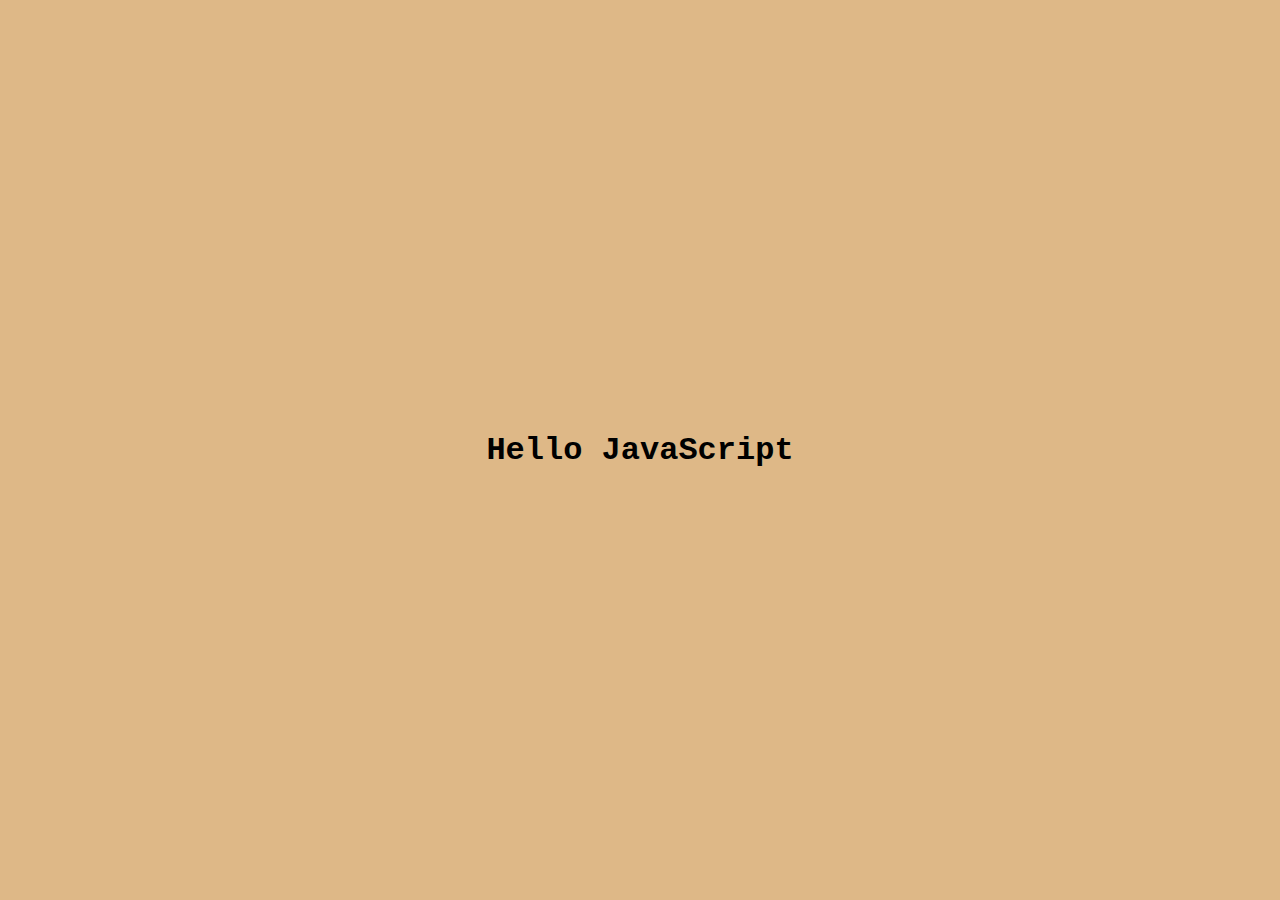
==== src/index.html @ ce282cc9 "organice files" ====
<!DOCTYPE html>
<html lang="en">
<head>
    <meta charset="UTF-8">
    <meta http-equiv="X-UA-Compatible" content="IE=edge">
    <meta name="viewport" content="width=device-width, initial-scale=1.0">
    <link rel="stylesheet" href="./css/styles.css">
    <title>Exersise 1</title>
</head>
<body>
    
    <div id="title">
    </div>
    <div id="suma">
        
    </div>
    
    <script src="./js/app1.js"></script>
</body>
</html>
---- src/css/styles.css ----
@import "default-config.css";
@import "ex-1.css";
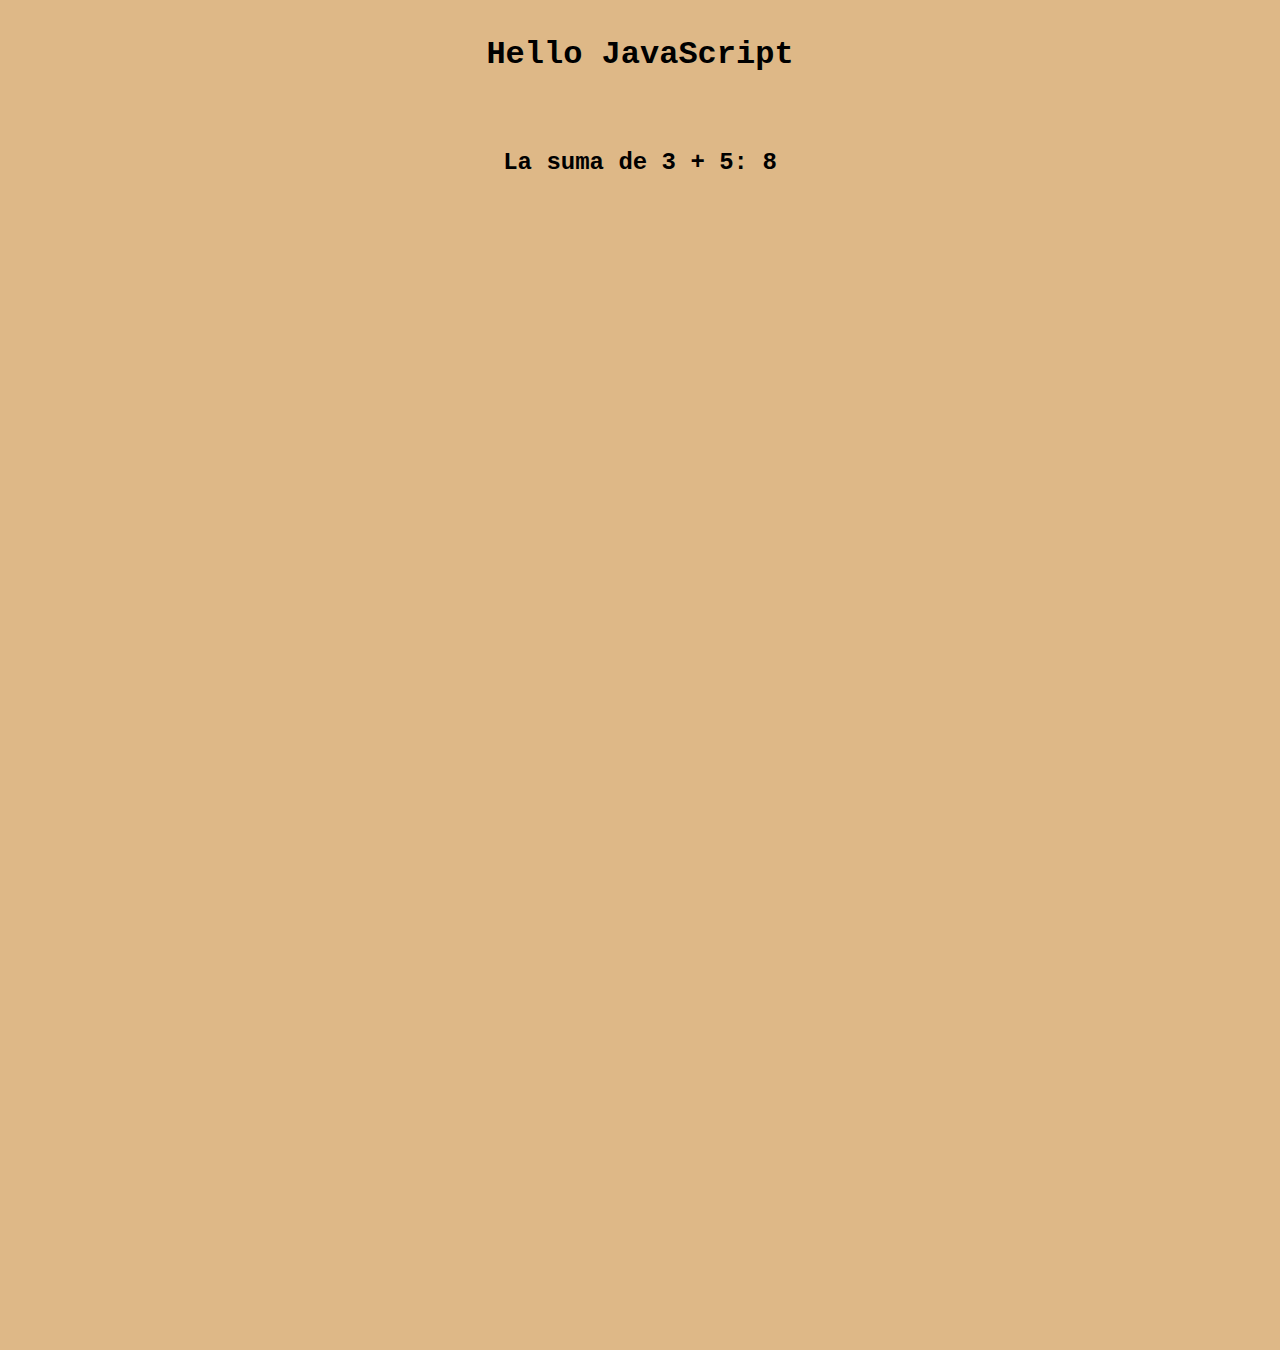
==== commit b4ecb17c: "second exersise" ====
--- a/src/index.html
+++ b/src/index.html
@@ -9,12 +9,12 @@
 </head>
 <body>
     
-    <div id="title">
+    <div id="title" class="exersise-box">
     </div>
-    <div id="suma">
+    <div id="suma" class="exersise-box">
         
     </div>
-    
+    <script src="./js/ex-2.js"></script>
     <script src="./js/app1.js"></script>
 </body>
 </html>--- a/src/css/styles.css
+++ b/src/css/styles.css
@@ -1,3 +1,4 @@
 @import "default-config.css";
-@import "ex-1.css";
+@import "ex-styles.css";
 
+
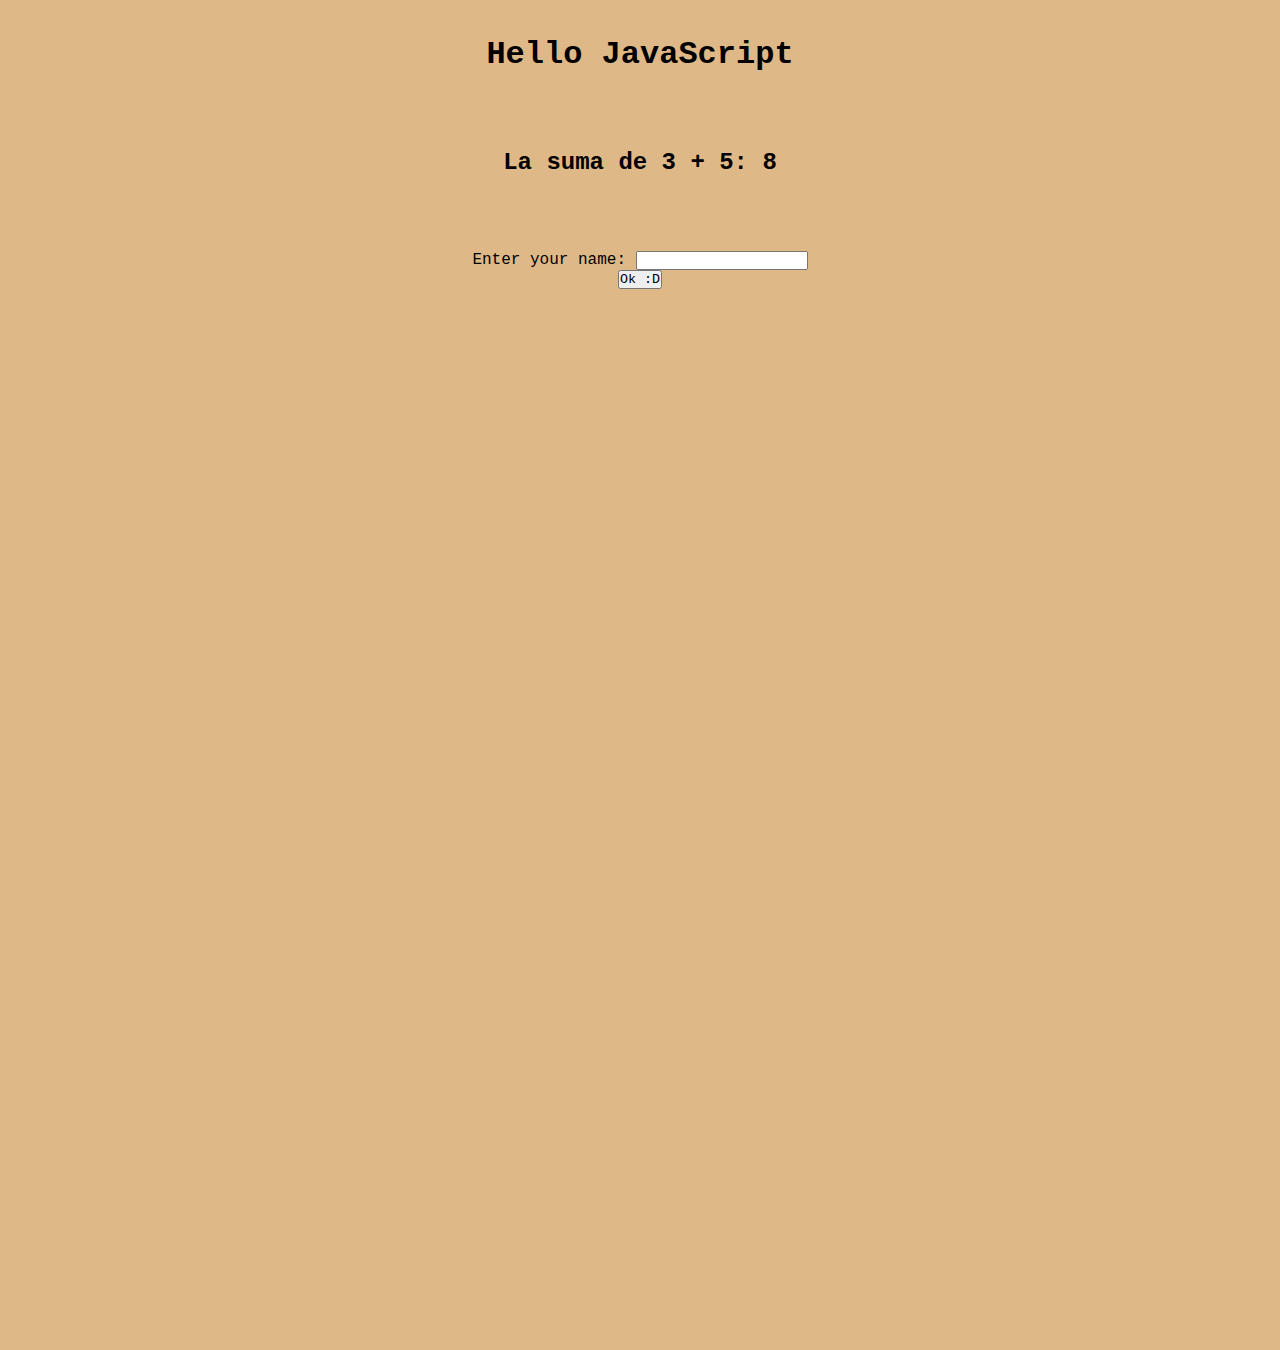
==== commit e870a383: "added ex-3" ====
--- a/src/index.html
+++ b/src/index.html
@@ -12,8 +12,13 @@
     <div id="title" class="exersise-box">
     </div>
     <div id="suma" class="exersise-box">
-        
     </div>
+    <div id="ex-3" class="exersise-box">
+        <label for="text-name">Enter your name: <input type="text" name="text-name" id="text-name"></label>
+        <button id="button-name">Ok :D</button>
+        <div id="hi-space"></div>
+    </div>
+    <script src="./js/ex-3.js"></script>
     <script src="./js/ex-2.js"></script>
     <script src="./js/app1.js"></script>
 </body>
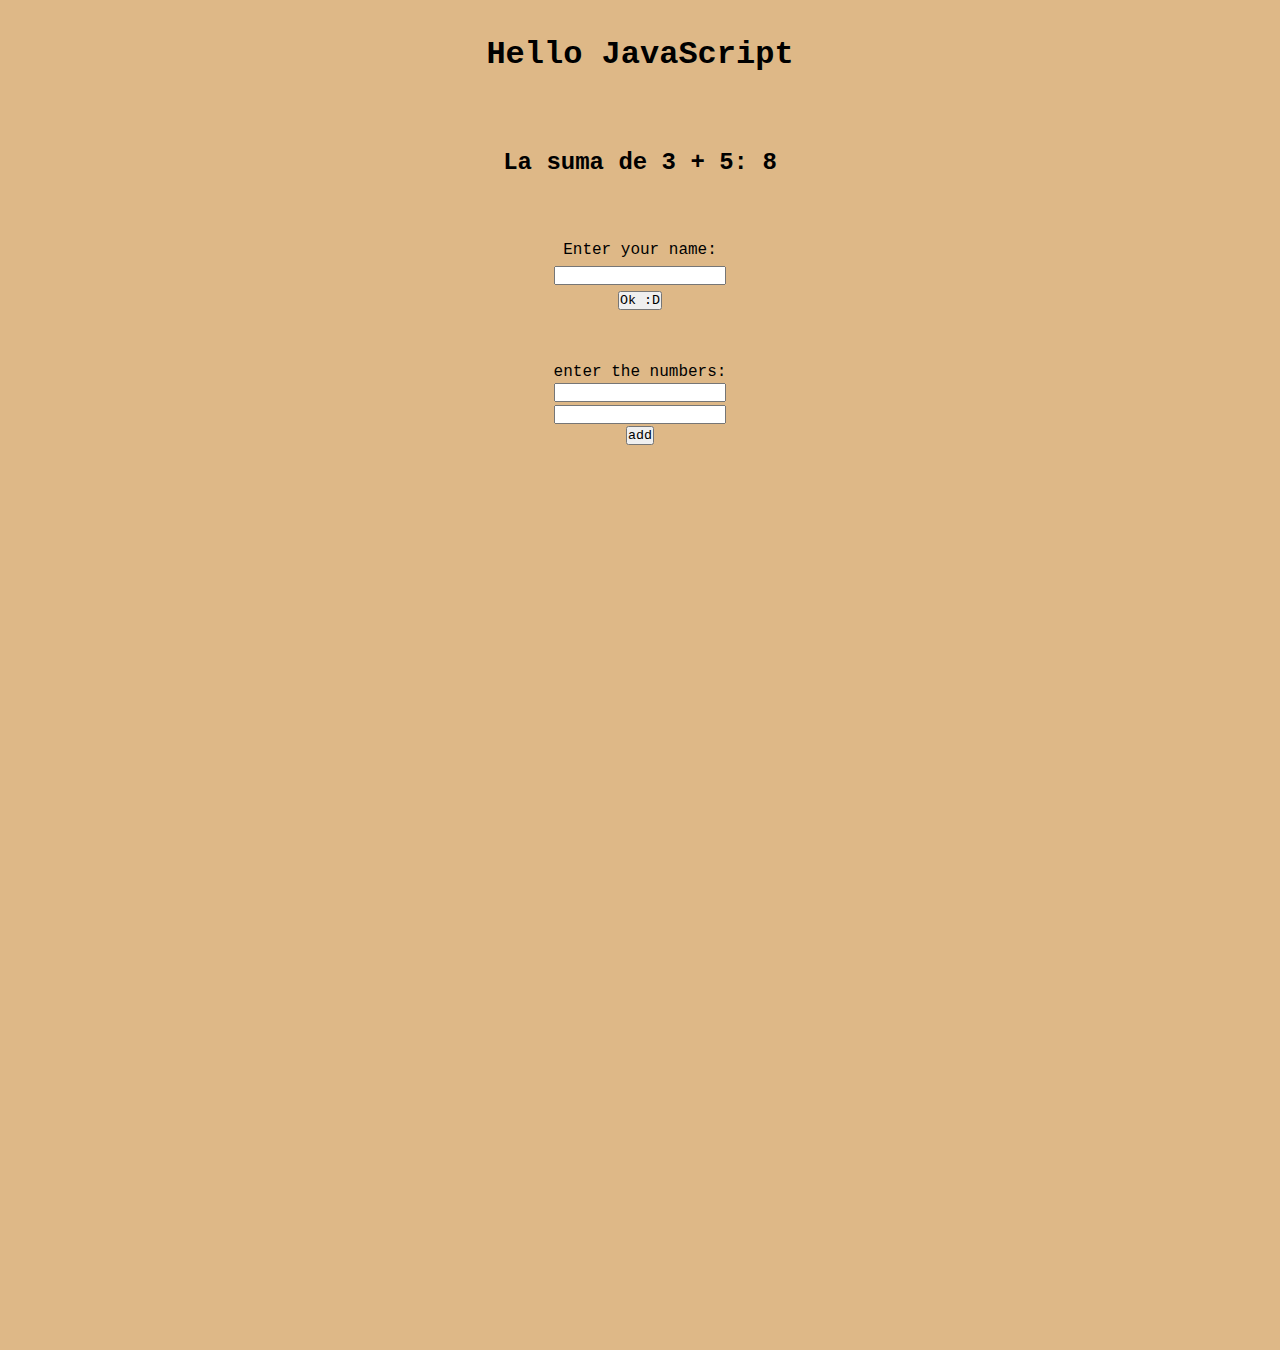
==== commit 513fa6a0: "exersise 4 and 5" ====
--- a/src/index.html
+++ b/src/index.html
@@ -13,13 +13,21 @@
     </div>
     <div id="suma" class="exersise-box">
     </div>
-    <div id="ex-3" class="exersise-box">
+    <div id="ex-3" class="exersise-box column-box">
         <label for="text-name">Enter your name: <input type="text" name="text-name" id="text-name"></label>
         <button id="button-name">Ok :D</button>
         <div id="hi-space"></div>
     </div>
-    <script src="./js/ex-3.js"></script>
-    <script src="./js/ex-2.js"></script>
-    <script src="./js/app1.js"></script>
+    <div id="ex-4" class="exersise-box column-box">
+        <label for="numbers">enter the numbers:
+            <input type="number" name="" id="first-num">
+            <input type="number" name="" id="second-num">
+        </label>
+        <button id="result-button">add</button>
+        <div id="result"></div>
+    </div>
+    <script type="module" src="./js/ex-3.js"></script>
+    <script type="module" src="./js/ex-2.js"></script>
+    <script type="module" src="./js/app1.js"></script>
 </body>
 </html>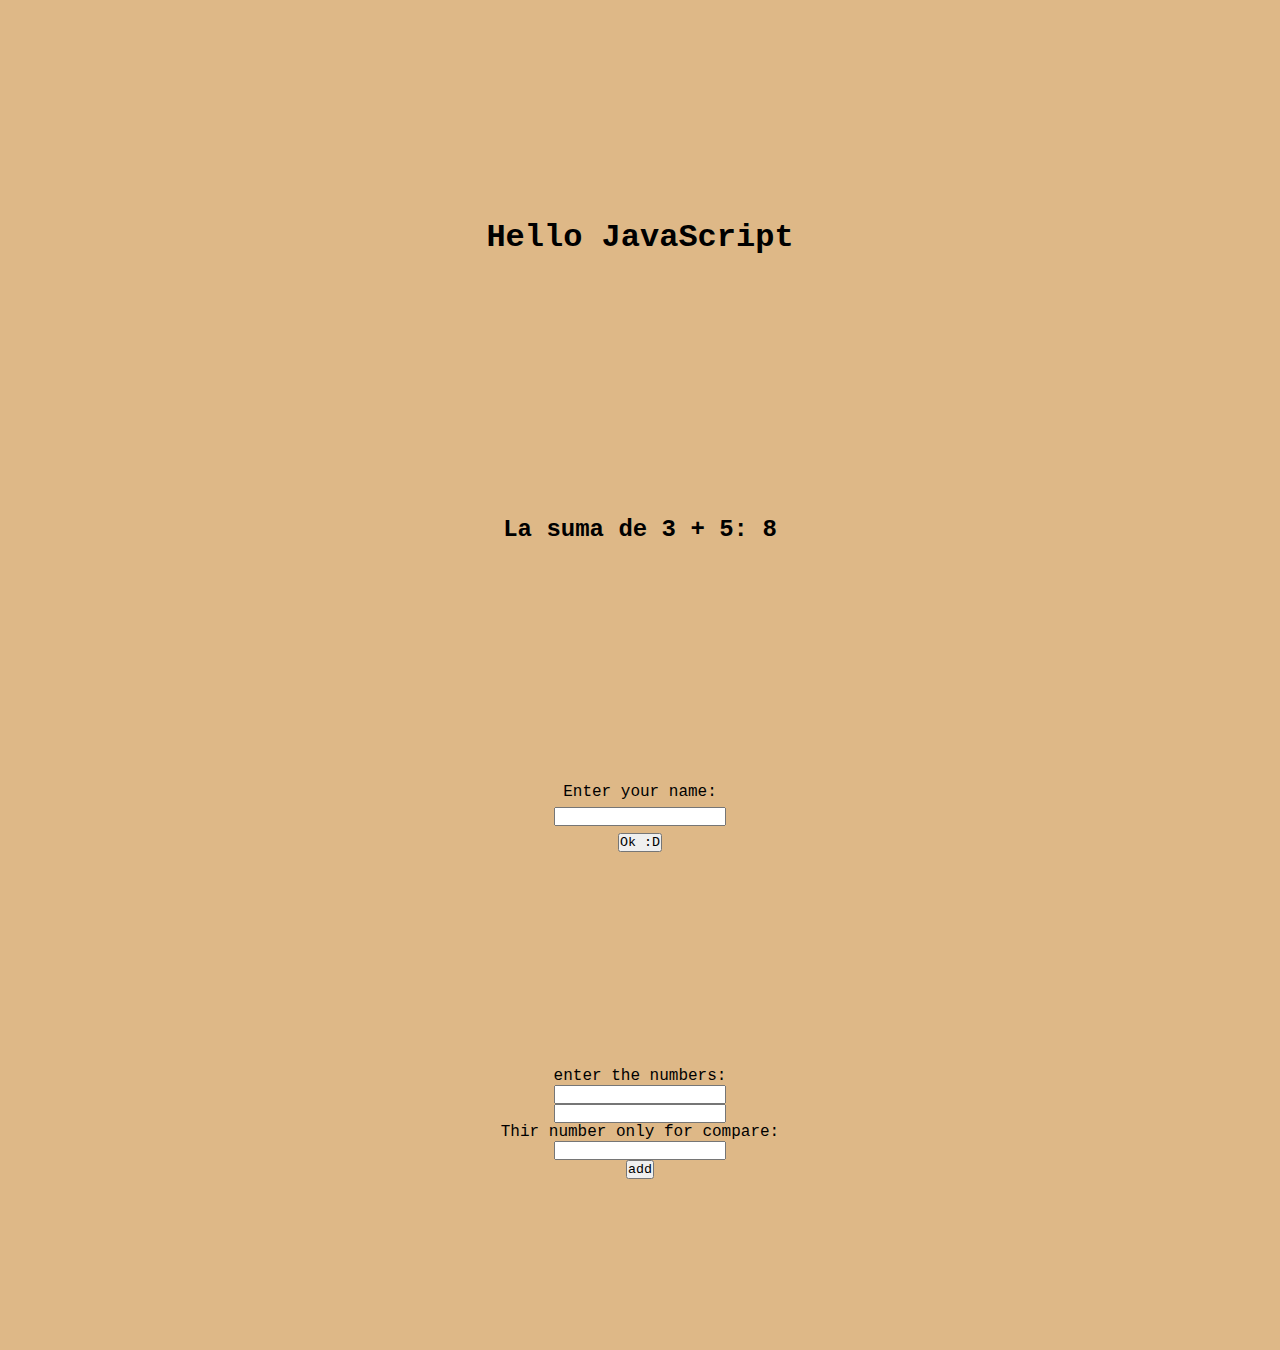
==== commit c4b83973: "exersise 6" ====
--- a/src/index.html
+++ b/src/index.html
@@ -23,6 +23,9 @@
             <input type="number" name="" id="first-num">
             <input type="number" name="" id="second-num">
         </label>
+        <label for="number">Thir number only for compare: 
+            <input type="number" name="" id="third-num">
+        </label>
         <button id="result-button">add</button>
         <div id="result"></div>
     </div>
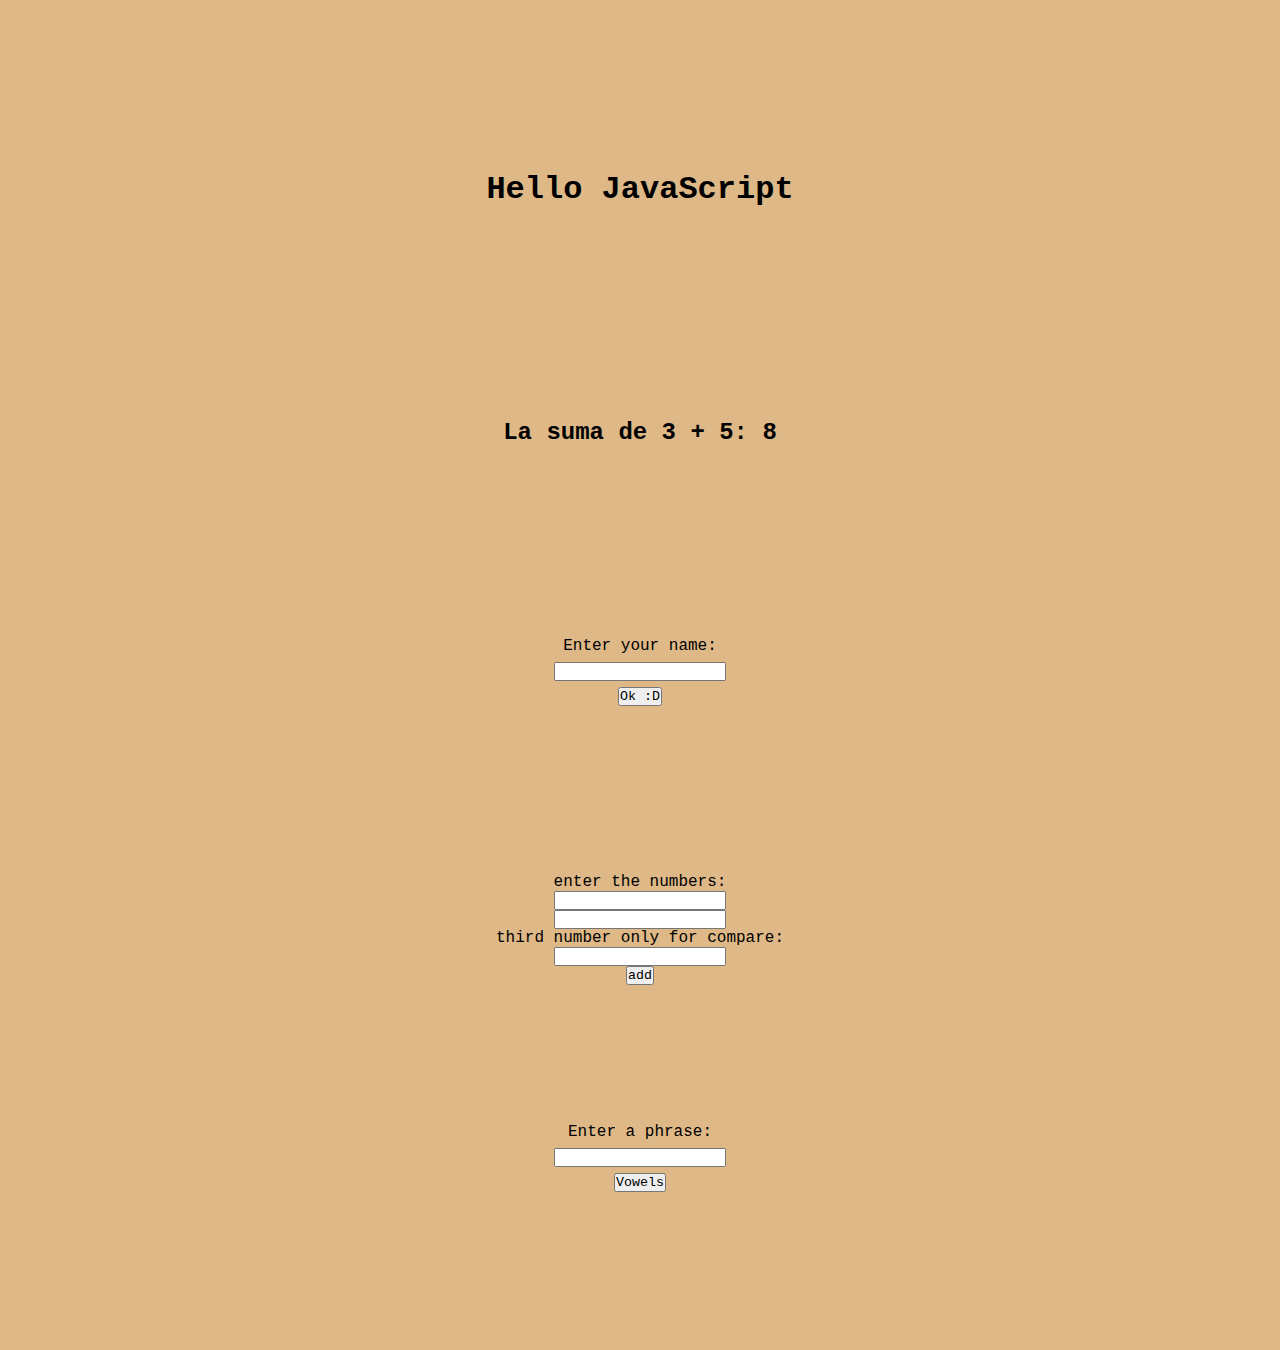
==== commit d15709e6: "exersises 7-10" ====
--- a/src/index.html
+++ b/src/index.html
@@ -23,11 +23,20 @@
             <input type="number" name="" id="first-num">
             <input type="number" name="" id="second-num">
         </label>
-        <label for="number">Thir number only for compare: 
+        <label for="number">third number only for compare: 
             <input type="number" name="" id="third-num">
         </label>
         <button id="result-button">add</button>
         <div id="result"></div>
+    </div>
+    <div id="ex-7-10" class="exersise-box column-box">
+        <label for="phrase">Enter a phrase: 
+            <input type="text" name="phrase" id="phrase">
+        </label>
+        <button id="vowels-button">
+            Vowels
+        </button>
+        <div id="how-many-vowels-space"></div>
     </div>
     <script type="module" src="./js/ex-3.js"></script>
     <script type="module" src="./js/ex-2.js"></script>
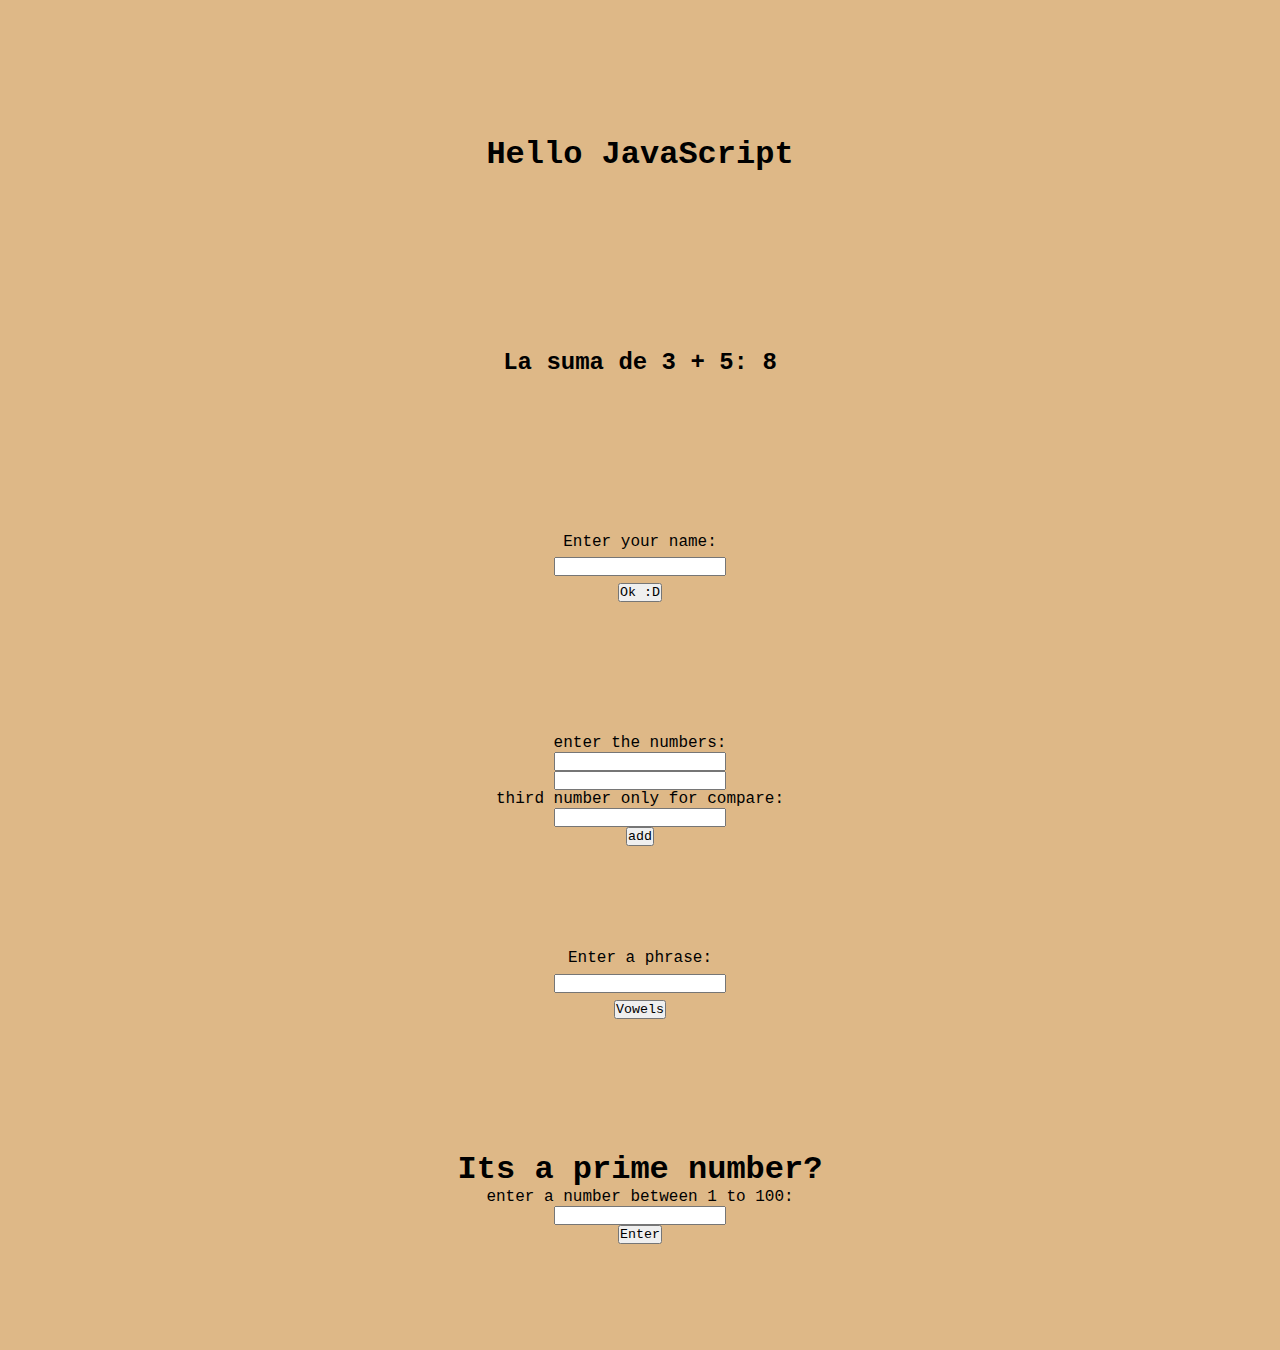
==== commit 6b5b6dd2: "exersise 15" ====
--- a/src/index.html
+++ b/src/index.html
@@ -38,6 +38,14 @@
         </button>
         <div id="how-many-vowels-space"></div>
     </div>
+    <div id="ex-15" class="exersise-box column-box">
+        <h1>Its a prime number?</h1>
+        <label for="prime-number">enter a number between 1 to 100: 
+            <input type="number" name="" id="prime-number">
+        </label>
+        <button id="prime-button">Enter</button>
+        <div id="prime-respuest"></div>
+    </div>
     <script type="module" src="./js/ex-3.js"></script>
     <script type="module" src="./js/ex-2.js"></script>
     <script type="module" src="./js/app1.js"></script>
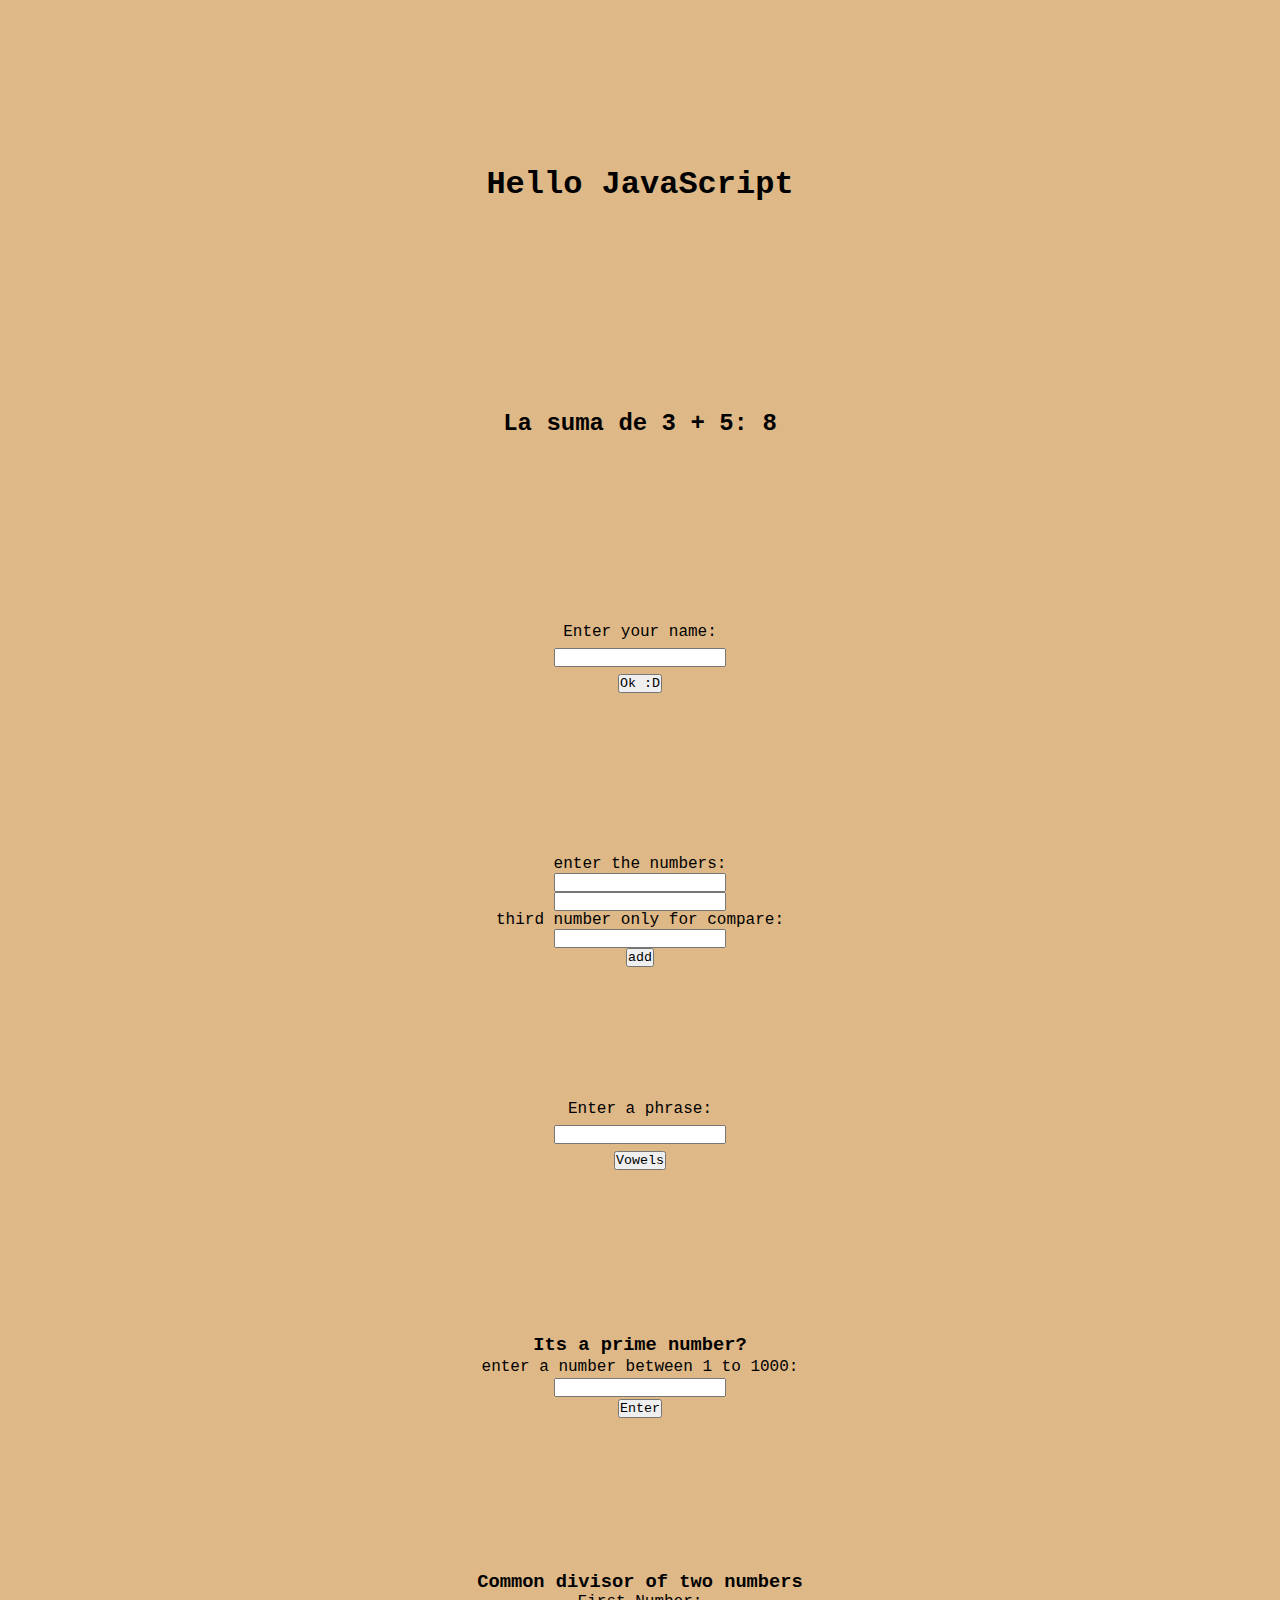
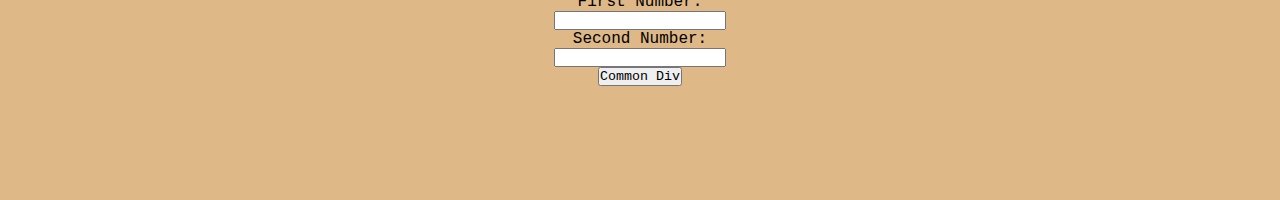
==== commit 00058462: "ex 13-14" ====
--- a/src/index.html
+++ b/src/index.html
@@ -38,13 +38,25 @@
         </button>
         <div id="how-many-vowels-space"></div>
     </div>
+    <!-- en este div van los ejercicios del 11 al 15, perdón el comentario -->
     <div id="ex-15" class="exersise-box column-box">
-        <h1>Its a prime number?</h1>
-        <label for="prime-number">enter a number between 1 to 100: 
+        <h3>Its a prime number?</h3>
+        <label for="prime-number">enter a number between 1 to 1000: 
             <input type="number" name="" id="prime-number">
         </label>
         <button id="prime-button">Enter</button>
         <div id="prime-respuest"></div>
+    </div>
+    <div id="ex-12-13" class="exersise-box column-box">
+        <h3>Common divisor of two numbers</h3>
+        <label for="prime-number">First Number:  
+            <input type="number" name="" id="first-div-number">
+        </label>
+        <label for="prime-number">Second Number: 
+            <input type="number" name="" id="second-div-number">
+        </label>
+        <button id="common-div">Common Div</button>
+        <div id="divisors-common"></div>
     </div>
     <script type="module" src="./js/ex-3.js"></script>
     <script type="module" src="./js/ex-2.js"></script>
